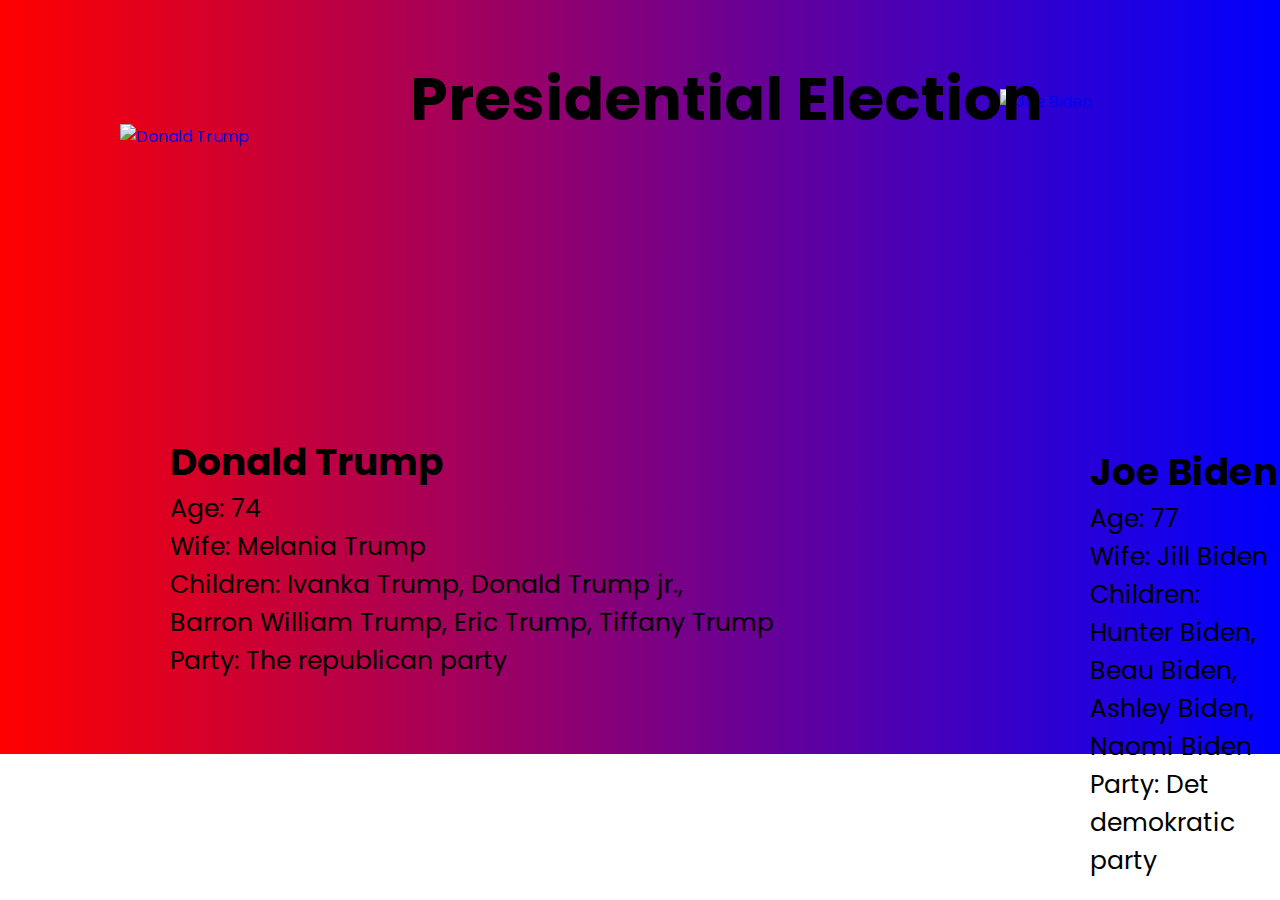
==== index.html @ e0479b9b "Add files via upload" ====
<!DOCTYPE html>
<html>
<head>
  <head>
    <meta charset="utf-8">
    <title>Freaky Friday</title>
    <link rel="stylesheet" href="style.css">
</head>
<style>
#bg {
  height: 754px;
  background-image: linear-gradient(to right, red , blue);
}
</style>

<body>
<div id="bg"></div>
<a href="trump.html"><img src="img/trump.png" class="trump" alt="Donald Trump"></a>
<a href="biden.html"><img src="img/biden.png" class="biden" alt="Joe Biden"></a>

<div class="infoboxT">
  <h2>Donald Trump</h2>
  <p>Age: 74</p>
  <p>Wife: Melania Trump </p>
  <p>Children: Ivanka Trump, Donald Trump jr.,</p>
  <p>Barron William Trump, Eric Trump, Tiffany Trump</p>
  <p>Party: The republican party</p>
</div>
<div class="infoboxB">
  <h2>Joe Biden</h2>
  <p>Age: 77</p>
  <p>Wife: Jill Biden</p>
  <p>Children: Hunter Biden, Beau Biden,</p>
  <p> Ashley Biden, Naomi Biden</p>
  <p>Party: Det demokratic party</p>
</div>
<div class="heading">
  <h1 >Presidential Election</h1>
</div>

</body>
</html>
---- style.css ----
@import url('https://fonts.googleapis.com/css2?family=Poppins:wght@300&display=swap');
*{
  margin: 0px;
  padding: 0px;
  font-family: 'Poppins', sans-serif;
}

.trump{
  position: absolute;
  margin-top: -630px;
  margin-left: 120px;
  width: 300px;
}
.infoboxT{
  position: absolute;
  margin-top: -320px;
  margin-left: 170px;
  font-size: 25px;
}

.biden{
  position: absolute;
  margin-top: -665px;
  margin-left: 1000px;
  width: 300px;
}
.infoboxB{
  position: absolute;
  margin-top: -310px;
  margin-left: 1090px;
  font-size: 25px;
}

.heading{
  position: absolute;
  margin-top: -700px;
  margin-left: 410px;
  font-size: 30px;
}

h1:hover{
  color: #fff;
}

.trump2{
  position: absolute;
  margin-top: -600px;
  height: 300px;
  width: auto;
  margin-left: 100px;
}
.biden2{
  position: absolute;
  margin-top: -600px;
  height: 300px;
  width: auto;
  margin-left: 100px;
}

.containerB{
  position: absolute;
  margin-right: 200px;
  margin-top: -600px;
  margin-left: 800px;
}
.containerT{
  position: absolute;
  margin-right: 200px;
  margin-top: -600px;
  margin-left: 800px;
}

.CFT{
  position: absolute;
  margin-top: -300px;
  margin-left: 40px;
  font-size: 30px;
  font-style: italic;
}
.CFB{
  position: absolute;
  margin-top: -300px;
  margin-left: 50px;
  font-size: 30px;
  font-style: italic;
}
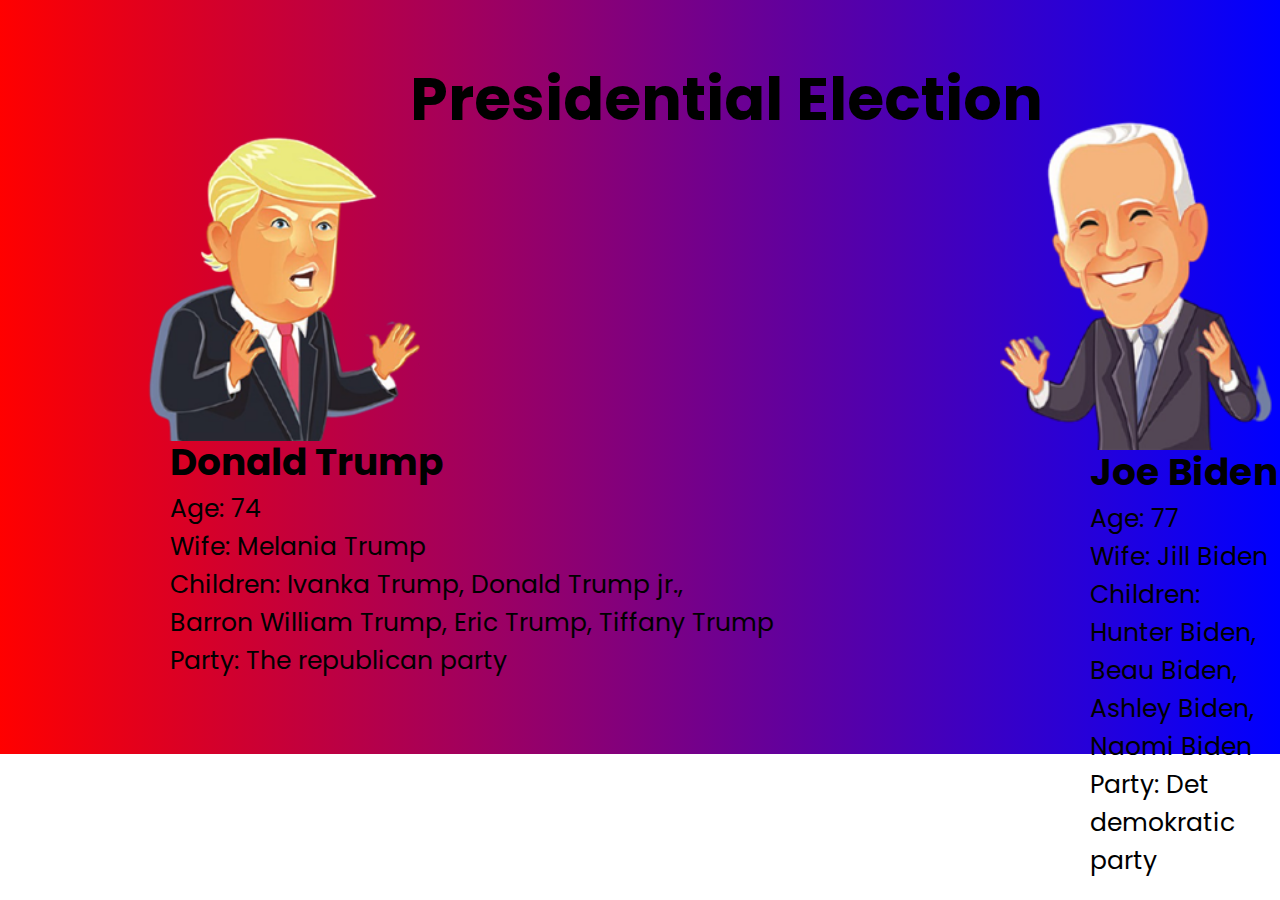
==== commit ea06ac66: "Add files via upload" ====
--- a/index.html
+++ b/index.html
@@ -6,6 +6,8 @@
     <title>Freaky Friday</title>
     <link rel="stylesheet" href="style.css">
 </head>
+
+
 <style>
 #bg {
   height: 754px;
--- a/style.css
+++ b/style.css
@@ -84,3 +84,90 @@
   font-size: 30px;
   font-style: italic;
 }
+
+
+@media screen and (max-width: 1024px) {
+  .trump{
+    position: absolute;
+    margin-top: -610px;
+    margin-left: 10px;
+    width: 150px;
+  }
+  .infoboxT{
+    position: absolute;
+    margin-top: -450px;
+    margin-left: 20px;
+    font-size: 15px;
+  }
+
+  .biden{
+    position: absolute;
+    margin-top: -630px;
+    margin-left: 400px;
+    width: 150px;
+  }
+  .infoboxB{
+    position: absolute;
+    margin-top: -450px;
+    margin-left: 400px;
+    font-size: 15px;
+  }
+
+  .heading{
+    position: absolute;
+    margin-top: -700px;
+    margin-left: 110px;
+    font-size: 20px;
+  }
+
+  h1:hover{
+    color: #fff;
+  }
+}
+
+@media screen and (max-width: 1024px) {
+  .trump2{
+    position: absolute;
+    margin-top: -750px;
+    height: 150px;
+    width: auto;
+    margin-left: 70px;
+  }
+  .containerT{
+    position: absolute;
+    margin-right: 200px;
+    margin-top: -550px;
+    margin-left: 40px;
+  }
+
+  .CFT{
+    position: absolute;
+    margin-top: -600px;
+    margin-left: 40px;
+    font-size: 15px;
+    font-style: italic;
+  }
+}
+
+@media screen and (max-width: 1024px) {
+  .biden2{
+    position: absolute;
+    margin-top: -780px;
+    height: 150px;
+    width: auto;
+    margin-left: 70px;
+  }
+  .containerB{
+    position: absolute;
+    margin-right: 200px;
+    margin-top: -590px;
+    margin-left: 40px;
+  }
+  .CFB{
+    position: absolute;
+    margin-top: -630px;
+    margin-left: 40px;
+    font-size: 15px;
+    font-style: italic;
+  }
+}
